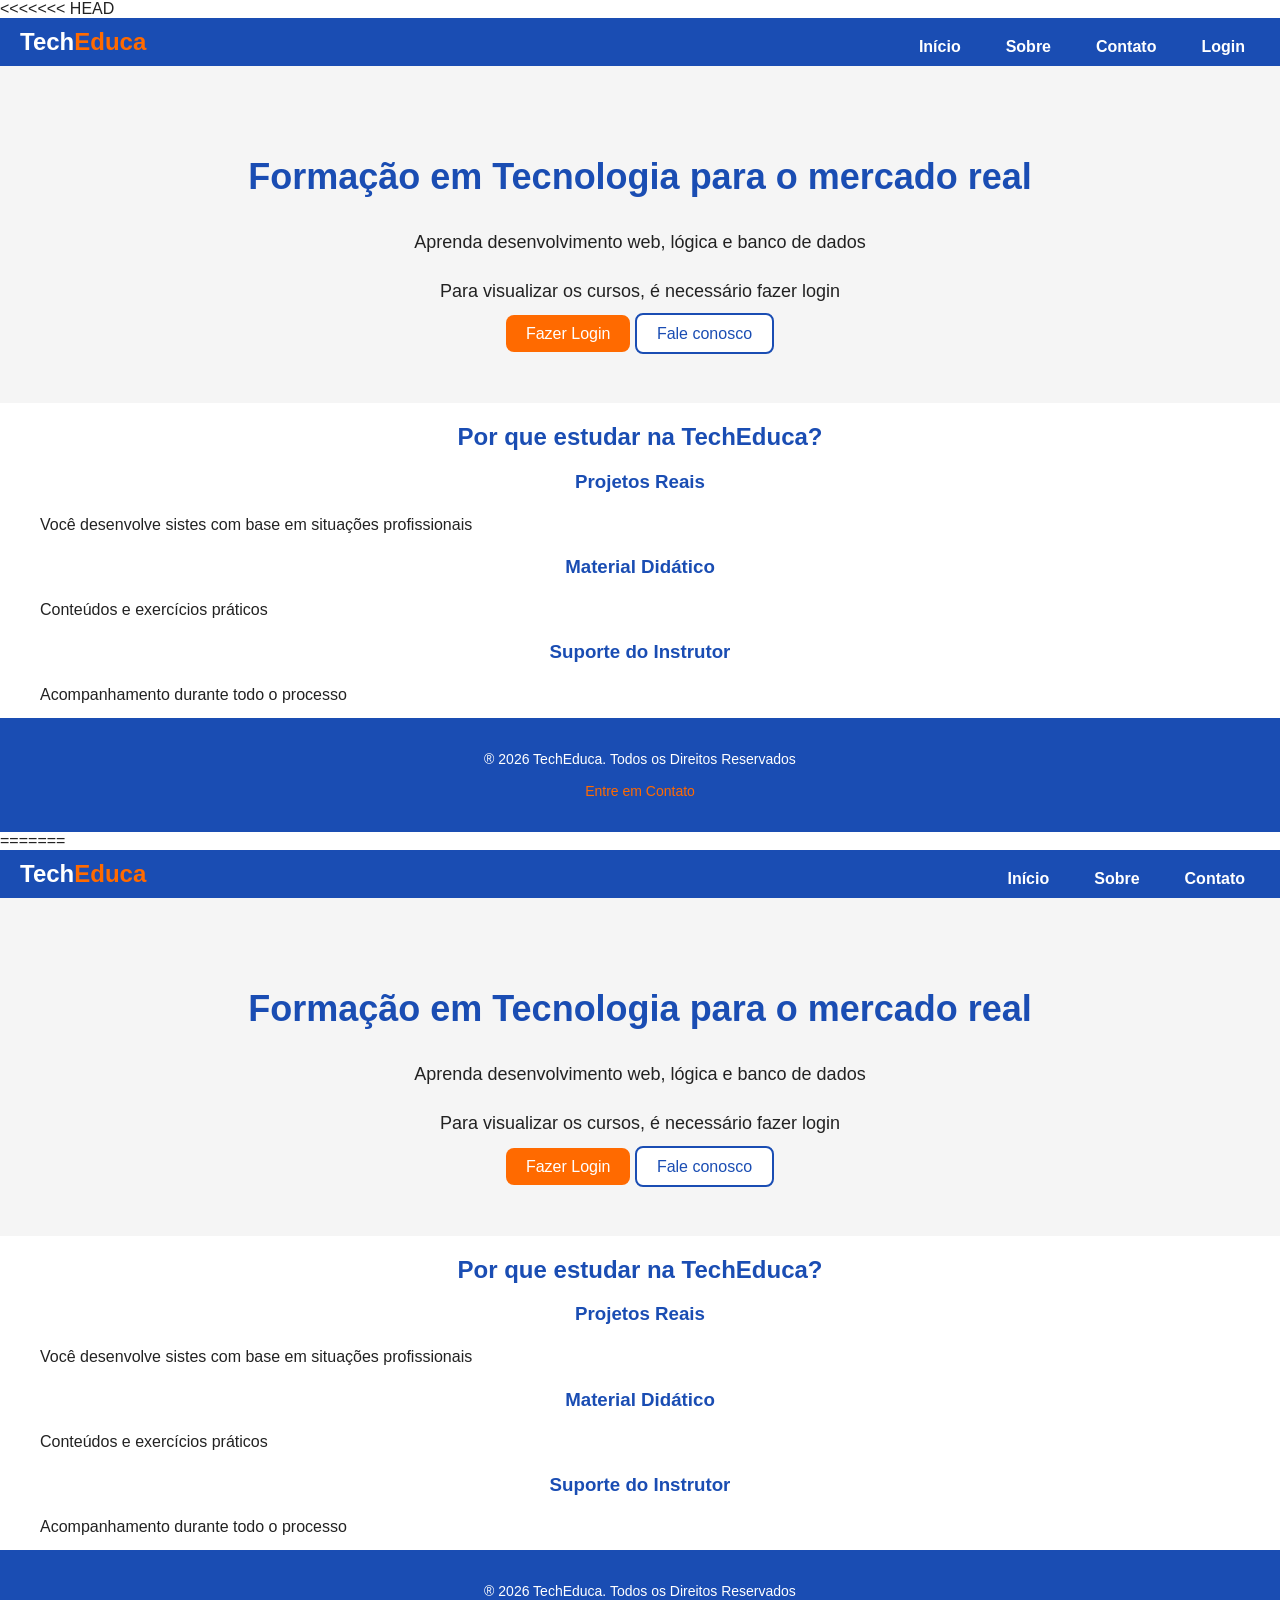
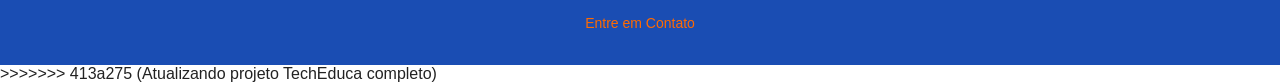
==== index.html @ 42e87598 "Primeiro commit TechEduca" ====
<!DOCTYPE html>
<html>
<<<<<<< HEAD
<!-- Cabeça do Site-->
<head> 
    <meta charset="UTF-8">
    <meta name="viewport" content="widht=device-width, initial-scale=1.0">
    <meta name="description" content="A TechEduca oferece cursos de tecnologia e informática." >
    <link rel="stylesheet" href="css/style.css">
    <title>Tech Educa - Formação em Tecnologia</title>
</head>

<!-- Corpo do Site -->
<body>
    <header class="topo"> <!-- Cabeçalho do Site -->
        <div class="logo">
            <a href="index.html">Tech<span>Educa</span></a>
        </div>
        <nav class="menu">
            <a href="index.html" class="ativo">Início</a>
            <a href="pages/sobre.html">Sobre</a>
            <a href="pages/contato.html">Contato</a>
            <a href="pages/login.html" class="btn-login">Login</a>
        </nav>
    </header>
   

    <section class="hero">
        <div class="hero-content">
            <h1>Formação em Tecnologia para o mercado real</h1>
            <p>Aprenda desenvolvimento web, lógica e banco de dados</p>

            <p class="aviso-login">
                Para visualizar os cursos, é necessário fazer login
            </p>
            <a href="pages/login.html" class="btn-primario">Fazer Login</a>
            <a href="pages/contato.html" class="btn-secundario">Fale conosco</a>
        </div>
    </section>
    <section class="destaques">
        <div class="container">
            <h2>Por que estudar na TechEduca?</h2>
            <div class="cards">
                <article class="card">
                    <h3>Projetos Reais</h3>
                    <p>Você desenvolve sistes com base em situações profissionais</p>
                </article>

                <article class="card">
                    <h3>Material Didático</h3>
                    <p>Conteúdos e exercícios práticos</p>
                </article>

                <article class="card">
                    <h3>Suporte do Instrutor</h3>
                    <p>Acompanhamento durante todo o processo</p>
                </article>
            </div>
        </div>
    </section>

    <footer class="rodape">
        <p>® 2026 TechEduca. Todos os Direitos Reservados</p>
        <p><a href="contato.html">Entre em Contato</a></p>
    </footer>


<script src="js/script.js"></script>
=======
    <!-- Cabeça do Site-->
    <head> 
        <meta charset="UTF-8">
        <meta name="viewport" content="widht=device-width, initial-scale=1.0">
        <meta name="description" content="A TechEduca oferece cursos de tecnologia e informática." >
        <link rel="stylesheet" href="css/style.css">
        <title>Tech Educa - Formação em Tecnologia</title>
    </head>

    <!-- Corpo do Site -->
    <body>
        <header class="topo"> <!-- Cabeçalho do Site -->
            <div class="logo">
                <a href="../index.html">Tech<span>Educa</span></a>
            </div>
            <nav class="menu">
                <a href="index.html" class="ativo">Início</a>
                <a href="pages/sobre.html">Sobre</a>
                <a href="pages/contato.html">Contato</a>
            </nav>
        </header>

        <section class="hero">
            <div class="hero-content">
                <h1>Formação em Tecnologia para o mercado real</h1>
                <p>Aprenda desenvolvimento web, lógica e banco de dados</p>

                <p class="aviso-login">
                    Para visualizar os cursos, é necessário fazer login
                </p>
                <a href="pages/login.html" class="btn-primario">Fazer Login</a>
                <a href="pages/contato.html" class="btn-secundario">Fale conosco</a>
            </div>
        </section>
        <section class="destaques">
            <div class="container">
                <h2>Por que estudar na TechEduca?</h2>
                <div class="cards">
                    <article class="card">
                        <h3>Projetos Reais</h3>
                        <p>Você desenvolve sistes com base em situações profissionais</p>
                    </article>

                    <article class="card">
                        <h3>Material Didático</h3>
                        <p>Conteúdos e exercícios práticos</p>
                    </article>

                    <article class="card">
                        <h3>Suporte do Instrutor</h3>
                        <p>Acompanhamento durante todo o processo</p>
                    </article>
                </div>
            </div>
        </section>

        <footer class="rodape">
            <p>® 2026 TechEduca. Todos os Direitos Reservados</p>
            <p><a href="contato.html">Entre em Contato</a></p>
        </footer>


        <script src="js/script.js"></script>
>>>>>>> 413a275 (Atualizando projeto TechEduca completo)
</body>
</html>
---- css/style.css ----
/* ======= CONFIGURAÇÕES GERAIS ======= */

/* Estilo global do corpo da página */
body {
  font-family: Arial, Helvetica, sans-serif; /* Fonte padrão do site */
  margin: 0;                                /* Remove margem padrão */
  padding: 0;                               /* Remove preenchimento interno */
  color: #222;                              /* Define cor do texto */
  background-color: #ffffff;                /* Fundo branco */
  min-height: 100vh;
  display: flex;
  flex-direction: column;
}

html, body { height: 100%; }

/* Estilo aplicado aos títulos (h1, h2, h3) */
h1, h2, h3 {
  color: #1a4db3;       /* Azul da identidade TechEduca */
  text-align: center;   /* Centraliza os títulos */
}

/* Estilo dos parágrafos */
p {
  line-height: 1.6;     /* Altura das linhas */
  margin: 10px 0;       /* Espaçamento entre parágrafos */
}


/* ======= CABEÇALHO E MENU ======= */

/* Estilização da área superior do site */
header {
  background-color: #1a4db3; /* Fundo azul */
  color: white;              /* Texto branco */
  padding: 20px 0;           /* Espaçamento vertical */
}

/* Logo principal do site */
.logo a {
  text-decoration: none;     /* Remove sublinhado */
  color: white;              /* Texto branco */
  font-size: 24px;           /* Tamanho da fonte */
  font-weight: bold;         /* Negrito */
}

/* Destaque da palavra "Educa" */
.logo span {
  color: #ff6a00;            /* Cor laranja */
}

/* Container do menu */
nav.menu {
  text-align: center;        /* Centraliza links */
  margin-top: 10px;          /* Espaçamento superior */
}

/* Estilos dos links do menu */
nav.menu a {
  color: white;              /* Texto branco */
  text-decoration: none;     /* Remove sublinhado */
  margin: 0 15px;            /* Espaço lateral */
  font-weight: bold;         /* Negrito */
}

/* Efeito ao passar o mouse */
nav.menu a:hover {
  color: #ff6a00;            /* Laranja no hover */
}


/* ======= SEÇÃO PRINCIPAL ======= */

/* Área de destaque superior */
.hero {
  background-color: #f5f5f5; /* Fundo cinza claro */
  text-align: center;        /* Centraliza todo o conteúdo */
  padding: 60px 20px;        /* Espaçamento interno */
  text-align: center;
}

/* Título principal da hero */
.hero h1 {
  font-size: 36px;           /* Tamanho grande */
  color: #1a4db3;            /* Azul TechEduca */
}

/* Parágrafo da hero */
.hero p {
  font-size: 18px;           /* Aumenta a fonte */
  margin-bottom: 20px;       /* Espaço abaixo */
}

/* ======= BOTÕES ======= */

/* Botão de ação principal */
.btn-primario {
  background-color: #ff6a00; /* Fundo laranja */
  color: white;              /* Texto branco */
  padding: 10px 20px;        /* Espaçamento interno */
  border-radius: 8px;        /* Cantos arredondados */
  text-decoration: none;     /* Sem sublinhado */
}

/* Botão secundário */
.btn-secundario {
  background-color: white;       /* Fundo branco */
  color: #1a4db3;                /* Texto azul */
  padding: 10px 20px;            /* Espaçamento interno */
  border-radius: 8px;            /* Cantos arredondados */
  text-decoration: none;         /* Remove sublinhado */
  border: 2px solid #1a4db3;     /* Borda azul */
}

/* Efeito ao passar o mouse nos botões */
.btn-primario:hover, .btn-secundario:hover {
  opacity: 0.8;                  /* Diminui opacidade (efeito suave) */
}

/* ======= RODAPÉ ======= */

/* Área inferior fixa da página */
footer {
  background-color: #1a4db3; /* Fundo azul */
  color: white;              /* Texto branco */
  text-align: center;        /* Centraliza conteúdo */
  padding: 20px;             /* Espaçamento interno */
  font-size: 14px;           /* Fonte menor */
  margin-top: auto;
}

/* Links dentro do rodapé */
footer a {
  color: #ff6a00;            /* Cor laranja */
  text-decoration: none;     /* Sem sublinhado */
}

/* ======= CONTAINER GLOBAL ======= */

/* Centraliza e limita a largura das áreas principais */
.container {
  max-width: 1200px; /* largura máxima do conteúdo */
  margin: 0 auto;    /* centraliza o container */
  padding: 0 20px;   /* espaço interno nas laterais */
}


/* ======= LAYOUT DO CABEÇALHO COM FLEXBOX ======= */

.topo {
  display: flex;              /* ativa o Flexbox */
  justify-content: space-between; /* separa logo e menu */
  align-items: center;        /* centraliza verticalmente */
  padding: 10px 20px;         /* espaçamento interno */
}

/* Garante que o menu ocupe só o espaço necessário */
.menu {
  display: flex;              /* links em linha */
  gap: 15px;                  /* espaço entre os links */
}

/* ======= AJUSTES PARA TELAS MENORES ======= */
@media (max-width: 768px) {

  .topo {
    flex-direction: column; /* coloca logo e menu em coluna */
    align-items: center;    /* centraliza tudo */
  }

  .menu {
    flex-direction: column; /* links um embaixo do outro */
    gap: 10px;              /* espaço entre os links */
    margin-top: 10px;
  }

  .menu a {
    display: block;         /* cada link vira um bloco clicável */
  }

  .curso{
<<<<<<< HEAD
    max-width: 600px; /* limite da largura */
    margin: 0 auto; /* centraliza horizontalmente */
    padding: 20px; /* espaço interno */
    background: #fff; /* cor de fundo */
    border-radius: 8px; /* borda com cantos arrendondados */
=======
    max-width: 600px;       /* limite da largura */
    margin: 0 auto;        /* centraliza horizontalmente */
    padding: 20px;        /* espaço interno */
    background: #fff;  /* cor de fundo */ 
    border-radius: 8px;  /* borda com cantos arredondados */ 
>>>>>>> 413a275 (Atualizando projeto TechEduca completo)
  }
}

@media (max-width: 480px){
<<<<<<< HEAD
  h1 {
=======
  h1{
>>>>>>> 413a275 (Atualizando projeto TechEduca completo)
    font-size: 28px;
  }

  p{
    font-size: 16px;
  }

  form{
    padding: 0 10px;
  }
<<<<<<< HEAD

=======
>>>>>>> 413a275 (Atualizando projeto TechEduca completo)
}

/* ======= CARDS DE DESTAQUE ======= */

.cards {
  display: flex;          /* coloca os cards lado a lado */
  gap: 20px;              /* espaço entre os cards */
  flex-wrap: wrap;        /* permite quebrar linha se faltar espaço */
  justify-content: center;/* centraliza os cards no container */
}

.card {
  background-color: #ffffff;      /* fundo branco */
  padding: 20px;                  /* espaço interno */
  border-radius: 8px;             /* cantos arredondados */
  box-shadow: 0 4px 8px rgba(0,0,0,0.08); /* sombra suave */
  flex: 1 1 250px;                /* largura flexível, mínimo 250px */
}

/* ======= SEÇÃO DE CURSOS ======= */

/* ======= SEÇÃO DE CURSOS (SIMPLIFICADO) ======= */

/* ======= SEÇÃO DE CURSOS ======= */

.cursos {
  padding: 30px 20px;
  text-align: center;
}

/* Grid dos cards */
.cursos-grid {
  display: grid;
  grid-template-columns: repeat(auto-fit, minmax(200px, 1fr));
  gap: 15px;

  align-items: stretch;
}

/* Card */
.curso {
  display: flex;
  flex-direction: column;

  background: white;
  padding: 15px;
  border-radius: 8px;
  box-shadow: 0 3px 8px rgba(0,0,0,0.08);

  text-decoration: none; /* remove sublinhado */
  color: inherit;        /* mantém cor do texto */
  transition: 0.2s;
}

.curso:hover {
  transform: translateY(-3px);
  box-shadow: 0 6px 14px rgba(0,0,0,0.12);
}


/* Imagem inteira */
.curso img {
  width: 100%;
  height: 140px;        /* altura padrão */
  object-fit: contain;  /* mostra imagem inteira */
  background-color: #f5f5f5; /* fundo neutro */
  border-radius: 6px;
  margin-bottom: 10px;
}




/* ======= FORMULÁRIO DE CONTATO ======= */

.contato {
  padding: 40px 20px;       /* espaço interno da seção */
}

.contato form {
  max-width: 500px;         /* largura máxima do formulário */
  margin: 0 auto;           /* centraliza na tela */
  display: flex;
  flex-direction: column;   /* campos um embaixo do outro */
  gap: 10px;                /* espaço entre campos */
}

.contato label {
  font-weight: bold;        /* destaca o texto do rótulo */
}

.contato input,
.contato textarea {
  padding: 8px;             /* deixa o campo confortável */
  font-size: 16px;          /* texto legível */
  width: 100%;              /* ocupa toda a largura do form */
  box-sizing: border-box;   /* inclui padding na largura total */
}

.contato button {
  margin-top: 10px;
  padding: 10px;
  font-size: 16px;
  cursor: pointer;          /* cursor de mãozinha ao passar sobre o botão */
}

.sobre {
  text-align: center;
}

/* ======= BOTÃO DOS CARDS DE CURSO ======= */

.btn-curso{
  display: inline-block;
  margin-top: 15px;
  padding: 8px 15px;
  background-color: #1a4db3;
  color: #fff;
  text-decoration: none;
  border-radius: 6px;
  font-size: 14px;
  transition: 0.3s;
}

.btn-curso:hover{
  background-color: #ff6a00;
}
---- css/style.css ----
/* ======= CONFIGURAÇÕES GERAIS ======= */

/* Estilo global do corpo da página */
body {
  font-family: Arial, Helvetica, sans-serif; /* Fonte padrão do site */
  margin: 0;                                /* Remove margem padrão */
  padding: 0;                               /* Remove preenchimento interno */
  color: #222;                              /* Define cor do texto */
  background-color: #ffffff;                /* Fundo branco */
  min-height: 100vh;
  display: flex;
  flex-direction: column;
}

html, body { height: 100%; }

/* Estilo aplicado aos títulos (h1, h2, h3) */
h1, h2, h3 {
  color: #1a4db3;       /* Azul da identidade TechEduca */
  text-align: center;   /* Centraliza os títulos */
}

/* Estilo dos parágrafos */
p {
  line-height: 1.6;     /* Altura das linhas */
  margin: 10px 0;       /* Espaçamento entre parágrafos */
}


/* ======= CABEÇALHO E MENU ======= */

/* Estilização da área superior do site */
header {
  background-color: #1a4db3; /* Fundo azul */
  color: white;              /* Texto branco */
  padding: 20px 0;           /* Espaçamento vertical */
}

/* Logo principal do site */
.logo a {
  text-decoration: none;     /* Remove sublinhado */
  color: white;              /* Texto branco */
  font-size: 24px;           /* Tamanho da fonte */
  font-weight: bold;         /* Negrito */
}

/* Destaque da palavra "Educa" */
.logo span {
  color: #ff6a00;            /* Cor laranja */
}

/* Container do menu */
nav.menu {
  text-align: center;        /* Centraliza links */
  margin-top: 10px;          /* Espaçamento superior */
}

/* Estilos dos links do menu */
nav.menu a {
  color: white;              /* Texto branco */
  text-decoration: none;     /* Remove sublinhado */
  margin: 0 15px;            /* Espaço lateral */
  font-weight: bold;         /* Negrito */
}

/* Efeito ao passar o mouse */
nav.menu a:hover {
  color: #ff6a00;            /* Laranja no hover */
}


/* ======= SEÇÃO PRINCIPAL ======= */

/* Área de destaque superior */
.hero {
  background-color: #f5f5f5; /* Fundo cinza claro */
  text-align: center;        /* Centraliza todo o conteúdo */
  padding: 60px 20px;        /* Espaçamento interno */
  text-align: center;
}

/* Título principal da hero */
.hero h1 {
  font-size: 36px;           /* Tamanho grande */
  color: #1a4db3;            /* Azul TechEduca */
}

/* Parágrafo da hero */
.hero p {
  font-size: 18px;           /* Aumenta a fonte */
  margin-bottom: 20px;       /* Espaço abaixo */
}

/* ======= BOTÕES ======= */

/* Botão de ação principal */
.btn-primario {
  background-color: #ff6a00; /* Fundo laranja */
  color: white;              /* Texto branco */
  padding: 10px 20px;        /* Espaçamento interno */
  border-radius: 8px;        /* Cantos arredondados */
  text-decoration: none;     /* Sem sublinhado */
}

/* Botão secundário */
.btn-secundario {
  background-color: white;       /* Fundo branco */
  color: #1a4db3;                /* Texto azul */
  padding: 10px 20px;            /* Espaçamento interno */
  border-radius: 8px;            /* Cantos arredondados */
  text-decoration: none;         /* Remove sublinhado */
  border: 2px solid #1a4db3;     /* Borda azul */
}

/* Efeito ao passar o mouse nos botões */
.btn-primario:hover, .btn-secundario:hover {
  opacity: 0.8;                  /* Diminui opacidade (efeito suave) */
}

/* ======= RODAPÉ ======= */

/* Área inferior fixa da página */
footer {
  background-color: #1a4db3; /* Fundo azul */
  color: white;              /* Texto branco */
  text-align: center;        /* Centraliza conteúdo */
  padding: 20px;             /* Espaçamento interno */
  font-size: 14px;           /* Fonte menor */
  margin-top: auto;
}

/* Links dentro do rodapé */
footer a {
  color: #ff6a00;            /* Cor laranja */
  text-decoration: none;     /* Sem sublinhado */
}

/* ======= CONTAINER GLOBAL ======= */

/* Centraliza e limita a largura das áreas principais */
.container {
  max-width: 1200px; /* largura máxima do conteúdo */
  margin: 0 auto;    /* centraliza o container */
  padding: 0 20px;   /* espaço interno nas laterais */
}


/* ======= LAYOUT DO CABEÇALHO COM FLEXBOX ======= */

.topo {
  display: flex;              /* ativa o Flexbox */
  justify-content: space-between; /* separa logo e menu */
  align-items: center;        /* centraliza verticalmente */
  padding: 10px 20px;         /* espaçamento interno */
}

/* Garante que o menu ocupe só o espaço necessário */
.menu {
  display: flex;              /* links em linha */
  gap: 15px;                  /* espaço entre os links */
}

/* ======= AJUSTES PARA TELAS MENORES ======= */
@media (max-width: 768px) {

  .topo {
    flex-direction: column; /* coloca logo e menu em coluna */
    align-items: center;    /* centraliza tudo */
  }

  .menu {
    flex-direction: column; /* links um embaixo do outro */
    gap: 10px;              /* espaço entre os links */
    margin-top: 10px;
  }

  .menu a {
    display: block;         /* cada link vira um bloco clicável */
  }

  .curso{
<<<<<<< HEAD
    max-width: 600px; /* limite da largura */
    margin: 0 auto; /* centraliza horizontalmente */
    padding: 20px; /* espaço interno */
    background: #fff; /* cor de fundo */
    border-radius: 8px; /* borda com cantos arrendondados */
=======
    max-width: 600px;       /* limite da largura */
    margin: 0 auto;        /* centraliza horizontalmente */
    padding: 20px;        /* espaço interno */
    background: #fff;  /* cor de fundo */ 
    border-radius: 8px;  /* borda com cantos arredondados */ 
>>>>>>> 413a275 (Atualizando projeto TechEduca completo)
  }
}

@media (max-width: 480px){
<<<<<<< HEAD
  h1 {
=======
  h1{
>>>>>>> 413a275 (Atualizando projeto TechEduca completo)
    font-size: 28px;
  }

  p{
    font-size: 16px;
  }

  form{
    padding: 0 10px;
  }
<<<<<<< HEAD

=======
>>>>>>> 413a275 (Atualizando projeto TechEduca completo)
}

/* ======= CARDS DE DESTAQUE ======= */

.cards {
  display: flex;          /* coloca os cards lado a lado */
  gap: 20px;              /* espaço entre os cards */
  flex-wrap: wrap;        /* permite quebrar linha se faltar espaço */
  justify-content: center;/* centraliza os cards no container */
}

.card {
  background-color: #ffffff;      /* fundo branco */
  padding: 20px;                  /* espaço interno */
  border-radius: 8px;             /* cantos arredondados */
  box-shadow: 0 4px 8px rgba(0,0,0,0.08); /* sombra suave */
  flex: 1 1 250px;                /* largura flexível, mínimo 250px */
}

/* ======= SEÇÃO DE CURSOS ======= */

/* ======= SEÇÃO DE CURSOS (SIMPLIFICADO) ======= */

/* ======= SEÇÃO DE CURSOS ======= */

.cursos {
  padding: 30px 20px;
  text-align: center;
}

/* Grid dos cards */
.cursos-grid {
  display: grid;
  grid-template-columns: repeat(auto-fit, minmax(200px, 1fr));
  gap: 15px;

  align-items: stretch;
}

/* Card */
.curso {
  display: flex;
  flex-direction: column;

  background: white;
  padding: 15px;
  border-radius: 8px;
  box-shadow: 0 3px 8px rgba(0,0,0,0.08);

  text-decoration: none; /* remove sublinhado */
  color: inherit;        /* mantém cor do texto */
  transition: 0.2s;
}

.curso:hover {
  transform: translateY(-3px);
  box-shadow: 0 6px 14px rgba(0,0,0,0.12);
}


/* Imagem inteira */
.curso img {
  width: 100%;
  height: 140px;        /* altura padrão */
  object-fit: contain;  /* mostra imagem inteira */
  background-color: #f5f5f5; /* fundo neutro */
  border-radius: 6px;
  margin-bottom: 10px;
}




/* ======= FORMULÁRIO DE CONTATO ======= */

.contato {
  padding: 40px 20px;       /* espaço interno da seção */
}

.contato form {
  max-width: 500px;         /* largura máxima do formulário */
  margin: 0 auto;           /* centraliza na tela */
  display: flex;
  flex-direction: column;   /* campos um embaixo do outro */
  gap: 10px;                /* espaço entre campos */
}

.contato label {
  font-weight: bold;        /* destaca o texto do rótulo */
}

.contato input,
.contato textarea {
  padding: 8px;             /* deixa o campo confortável */
  font-size: 16px;          /* texto legível */
  width: 100%;              /* ocupa toda a largura do form */
  box-sizing: border-box;   /* inclui padding na largura total */
}

.contato button {
  margin-top: 10px;
  padding: 10px;
  font-size: 16px;
  cursor: pointer;          /* cursor de mãozinha ao passar sobre o botão */
}

.sobre {
  text-align: center;
}

/* ======= BOTÃO DOS CARDS DE CURSO ======= */

.btn-curso{
  display: inline-block;
  margin-top: 15px;
  padding: 8px 15px;
  background-color: #1a4db3;
  color: #fff;
  text-decoration: none;
  border-radius: 6px;
  font-size: 14px;
  transition: 0.3s;
}

.btn-curso:hover{
  background-color: #ff6a00;
}
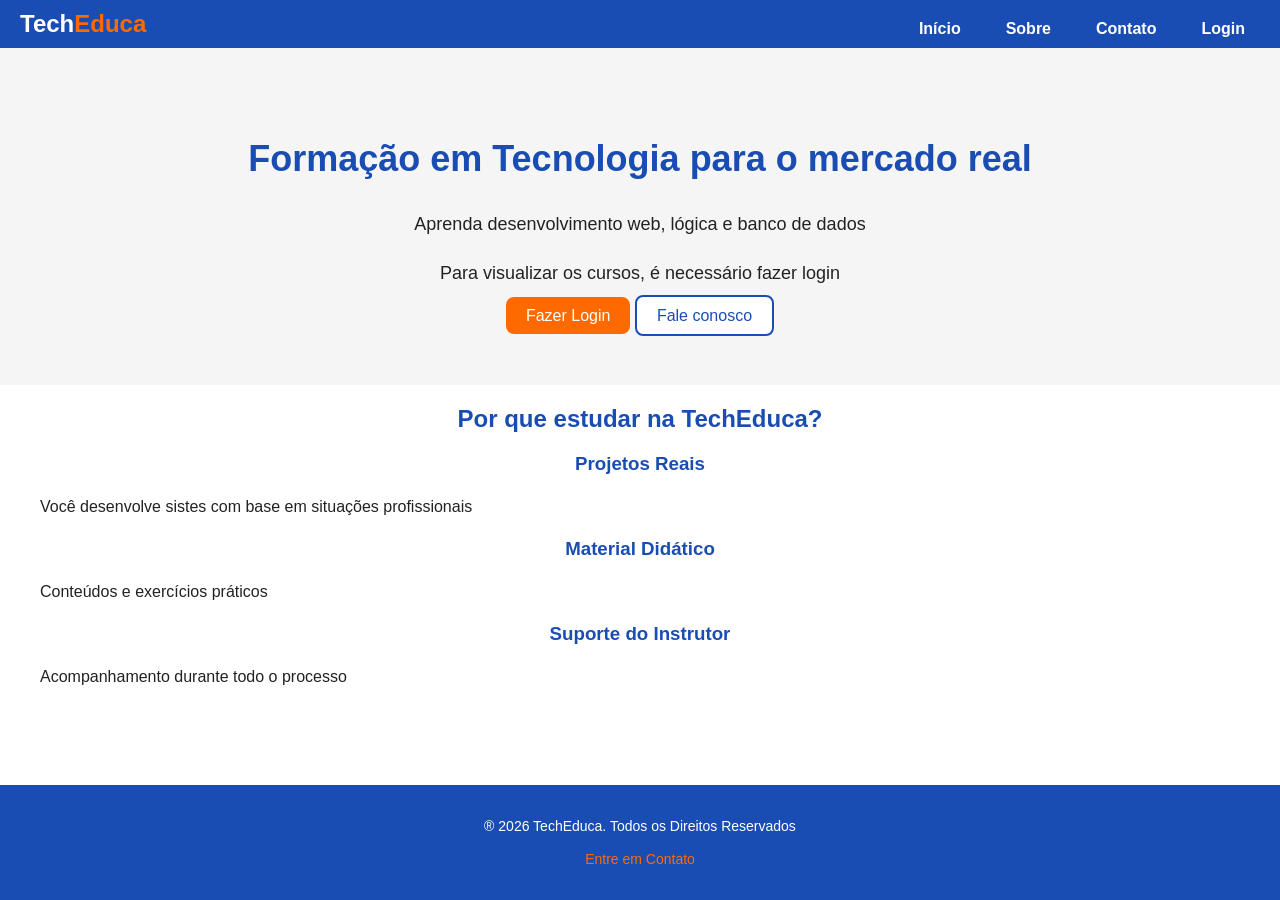
==== commit 84be5ede: "Atualizando site" ====
--- a/index.html
+++ b/index.html
@@ -1,6 +1,5 @@
 <!DOCTYPE html>
 <html>
-<<<<<<< HEAD
 <!-- Cabeça do Site-->
 <head> 
     <meta charset="UTF-8">
@@ -66,70 +65,5 @@
 
 
 <script src="js/script.js"></script>
-=======
-    <!-- Cabeça do Site-->
-    <head> 
-        <meta charset="UTF-8">
-        <meta name="viewport" content="widht=device-width, initial-scale=1.0">
-        <meta name="description" content="A TechEduca oferece cursos de tecnologia e informática." >
-        <link rel="stylesheet" href="css/style.css">
-        <title>Tech Educa - Formação em Tecnologia</title>
-    </head>
-
-    <!-- Corpo do Site -->
-    <body>
-        <header class="topo"> <!-- Cabeçalho do Site -->
-            <div class="logo">
-                <a href="../index.html">Tech<span>Educa</span></a>
-            </div>
-            <nav class="menu">
-                <a href="index.html" class="ativo">Início</a>
-                <a href="pages/sobre.html">Sobre</a>
-                <a href="pages/contato.html">Contato</a>
-            </nav>
-        </header>
-
-        <section class="hero">
-            <div class="hero-content">
-                <h1>Formação em Tecnologia para o mercado real</h1>
-                <p>Aprenda desenvolvimento web, lógica e banco de dados</p>
-
-                <p class="aviso-login">
-                    Para visualizar os cursos, é necessário fazer login
-                </p>
-                <a href="pages/login.html" class="btn-primario">Fazer Login</a>
-                <a href="pages/contato.html" class="btn-secundario">Fale conosco</a>
-            </div>
-        </section>
-        <section class="destaques">
-            <div class="container">
-                <h2>Por que estudar na TechEduca?</h2>
-                <div class="cards">
-                    <article class="card">
-                        <h3>Projetos Reais</h3>
-                        <p>Você desenvolve sistes com base em situações profissionais</p>
-                    </article>
-
-                    <article class="card">
-                        <h3>Material Didático</h3>
-                        <p>Conteúdos e exercícios práticos</p>
-                    </article>
-
-                    <article class="card">
-                        <h3>Suporte do Instrutor</h3>
-                        <p>Acompanhamento durante todo o processo</p>
-                    </article>
-                </div>
-            </div>
-        </section>
-
-        <footer class="rodape">
-            <p>® 2026 TechEduca. Todos os Direitos Reservados</p>
-            <p><a href="contato.html">Entre em Contato</a></p>
-        </footer>
-
-
-        <script src="js/script.js"></script>
->>>>>>> 413a275 (Atualizando projeto TechEduca completo)
 </body>
 </html>
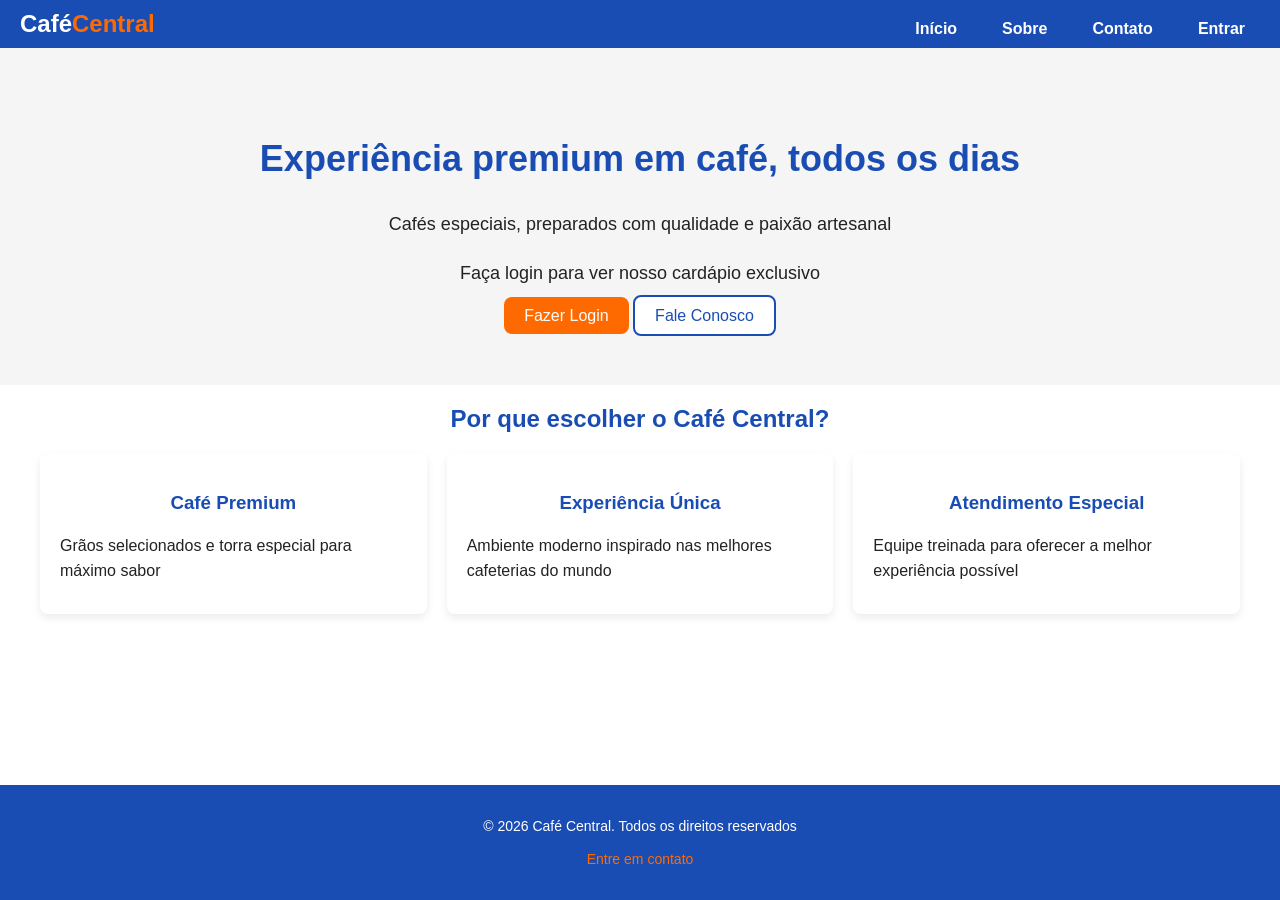
==== commit ab8917cf: "Atualizando Projeto" ====
--- a/index.html
+++ b/index.html
@@ -1,69 +1,89 @@
 <!DOCTYPE html>
-<html>
-<!-- Cabeça do Site-->
-<head> 
+<html lang="pt-br">
+
+<head>
     <meta charset="UTF-8">
-    <meta name="viewport" content="widht=device-width, initial-scale=1.0">
-    <meta name="description" content="A TechEduca oferece cursos de tecnologia e informática." >
+    <meta name="viewport" content="width=device-width, initial-scale=1.0">
+    <meta name="description" content="Café Central - Experiência premium em cafés especiais e bebidas artesanais.">
+    
     <link rel="stylesheet" href="css/style.css">
-    <title>Tech Educa - Formação em Tecnologia</title>
+    
+    <title>Café Central - Experiência em Café Premium</title>
 </head>
 
-<!-- Corpo do Site -->
 <body>
-    <header class="topo"> <!-- Cabeçalho do Site -->
+
+    <!-- HEADER -->
+    <header class="topo">
         <div class="logo">
-            <a href="index.html">Tech<span>Educa</span></a>
+            <a href="index.html">Café<span>Central</span></a>
         </div>
+
         <nav class="menu">
             <a href="index.html" class="ativo">Início</a>
             <a href="pages/sobre.html">Sobre</a>
             <a href="pages/contato.html">Contato</a>
-            <a href="pages/login.html" class="btn-login">Login</a>
+            <a href="pages/login.html" class="btn-login">Entrar</a>
         </nav>
     </header>
-   
 
+
+    <!-- HERO -->
     <section class="hero">
         <div class="hero-content">
-            <h1>Formação em Tecnologia para o mercado real</h1>
-            <p>Aprenda desenvolvimento web, lógica e banco de dados</p>
+
+            <h1>Experiência premium em café, todos os dias</h1>
+            <p>Cafés especiais, preparados com qualidade e paixão artesanal</p>
 
             <p class="aviso-login">
-                Para visualizar os cursos, é necessário fazer login
+                Faça login para ver nosso cardápio exclusivo
             </p>
-            <a href="pages/login.html" class="btn-primario">Fazer Login</a>
-            <a href="pages/contato.html" class="btn-secundario">Fale conosco</a>
+
+            <div class="hero-botoes">
+                <a href="pages/login.html" class="btn-primario">Fazer Login</a>
+                <a href="pages/contato.html" class="btn-secundario">Fale Conosco</a>
+            </div>
+
         </div>
     </section>
+
+
+    <!-- DESTAQUES -->
     <section class="destaques">
         <div class="container">
-            <h2>Por que estudar na TechEduca?</h2>
+
+            <h2>Por que escolher o Café Central?</h2>
+
             <div class="cards">
+
                 <article class="card">
-                    <h3>Projetos Reais</h3>
-                    <p>Você desenvolve sistes com base em situações profissionais</p>
+                    <h3>Café Premium</h3>
+                    <p>Grãos selecionados e torra especial para máximo sabor</p>
                 </article>
 
                 <article class="card">
-                    <h3>Material Didático</h3>
-                    <p>Conteúdos e exercícios práticos</p>
+                    <h3>Experiência Única</h3>
+                    <p>Ambiente moderno inspirado nas melhores cafeterias do mundo</p>
                 </article>
 
                 <article class="card">
-                    <h3>Suporte do Instrutor</h3>
-                    <p>Acompanhamento durante todo o processo</p>
+                    <h3>Atendimento Especial</h3>
+                    <p>Equipe treinada para oferecer a melhor experiência possível</p>
                 </article>
+
             </div>
         </div>
     </section>
 
+
+    <!-- FOOTER -->
     <footer class="rodape">
-        <p>® 2026 TechEduca. Todos os Direitos Reservados</p>
-        <p><a href="contato.html">Entre em Contato</a></p>
+        <p>© 2026 Café Central. Todos os direitos reservados</p>
+        <p><a href="pages/contato.html">Entre em contato</a></p>
     </footer>
 
 
-<script src="js/script.js"></script>
+    <script src="js/script.js"></script>
+
 </body>
 </html>
--- a/css/style.css
+++ b/css/style.css
@@ -179,28 +179,16 @@
   }
 
   .curso{
-<<<<<<< HEAD
     max-width: 600px; /* limite da largura */
     margin: 0 auto; /* centraliza horizontalmente */
     padding: 20px; /* espaço interno */
     background: #fff; /* cor de fundo */
     border-radius: 8px; /* borda com cantos arrendondados */
-=======
-    max-width: 600px;       /* limite da largura */
-    margin: 0 auto;        /* centraliza horizontalmente */
-    padding: 20px;        /* espaço interno */
-    background: #fff;  /* cor de fundo */ 
-    border-radius: 8px;  /* borda com cantos arredondados */ 
->>>>>>> 413a275 (Atualizando projeto TechEduca completo)
   }
 }
 
 @media (max-width: 480px){
-<<<<<<< HEAD
   h1 {
-=======
-  h1{
->>>>>>> 413a275 (Atualizando projeto TechEduca completo)
     font-size: 28px;
   }
 
@@ -211,10 +199,7 @@
   form{
     padding: 0 10px;
   }
-<<<<<<< HEAD
-
-=======
->>>>>>> 413a275 (Atualizando projeto TechEduca completo)
+
 }
 
 /* ======= CARDS DE DESTAQUE ======= */
